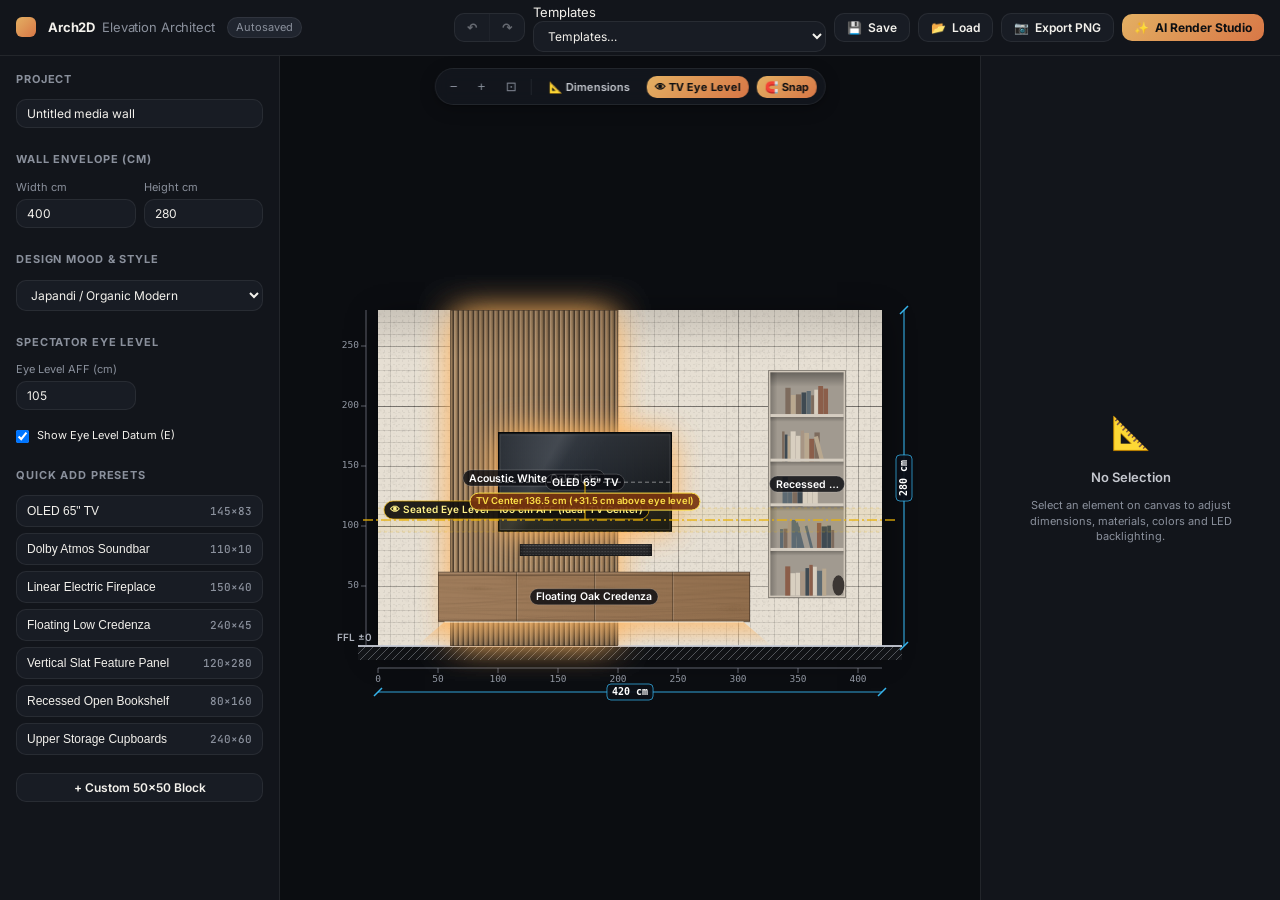
==== dev.html @ 0e6c55e5 "Initial commit: Media Wall Planner & AI Render Studio" ====
<!DOCTYPE html>
<html lang="en">
<head>
  <meta charset="UTF-8" />
  <meta name="viewport" content="width=device-width, initial-scale=1, viewport-fit=cover" />
  <title>Arch2D Elevation Architect — Media Wall Planner &amp; AI Render Studio</title>
  <meta name="description" content="Draft true-to-scale 2D elevations of media walls, cabinetry and shelving, apply architectural textures, export 2000px+ reference PNGs and generate AI renders from structured prompts." />
  <meta name="theme-color" content="#0b0d11" />
  <link rel="preconnect" href="https://fonts.googleapis.com" />
  <link rel="preconnect" href="https://fonts.gstatic.com" crossorigin />
  <link href="https://fonts.googleapis.com/css2?family=Inter:wght@400;500;600;700&family=JetBrains+Mono:wght@500&display=swap" rel="stylesheet" />
  <link rel="stylesheet" href="src/tokens.css" />
  <link rel="stylesheet" href="src/ui.css" />
  <link rel="stylesheet" href="src/studio.css" />
</head>
<body>
  <div class="app" id="app">
    <header class="app-header" id="app-header">
      <div class="brand">
        <button class="icon-btn only-mobile" id="btn-toggle-left" aria-label="Toggle setup panel">☰</button>
        <div class="brand-mark" aria-hidden="true"></div>
        <h1 class="brand-title">Arch2D <span>Elevation Architect</span></h1>
        <span class="badge" id="badge-dirty" title="Autosaved to this browser">Autosaved</span>
      </div>
      <nav class="header-actions" aria-label="Project actions">
        <div class="btn-group">
          <button class="btn ghost" id="btn-undo" title="Undo (Ctrl/Cmd+Z)" aria-label="Undo">↶</button>
          <button class="btn ghost" id="btn-redo" title="Redo (Ctrl/Cmd+Shift+Z)" aria-label="Redo">↷</button>
        </div>
        <label class="select-wrap" for="select-template">
          <span class="sr-only">Templates</span>
          <select id="select-template" class="select">
            <option value="">Templates…</option>
          </select>
        </label>
        <button class="btn" id="btn-save" title="Save project (Ctrl/Cmd+S)">💾 <span class="hide-sm">Save</span></button>
        <button class="btn" id="btn-load" title="Load project">📂 <span class="hide-sm">Load</span></button>
        <input type="file" id="input-load" accept=".json,.arch2d.json,application/json" hidden />
        <button class="btn" id="btn-export" title="Export 2000px+ reference PNG">📷 <span class="hide-sm">Export PNG</span></button>
        <button class="btn primary" id="btn-studio" title="AI Render &amp; Prompt Studio">✨ <span class="hide-sm">AI Render Studio</span></button>
      </nav>
    </header>

    <aside class="sidebar sidebar-left" id="sidebar-left" aria-label="Wall and setup"></aside>

    <main class="stage" id="stage">
      <div class="stage-toolbar" id="stage-toolbar"></div>
      <div class="canvas-host" id="canvas-host"></div>
      <div class="stage-hint" id="stage-hint"></div>
    </main>

    <aside class="sidebar sidebar-right" id="sidebar-right" aria-label="Element inspector"></aside>
  </div>

  <div class="toast-stack" id="toast-stack" aria-live="polite"></div>

  <!-- Load order is part of the contract (CONTRACTS.md). build.sh inlines these. -->
  <script src="src/00-namespace.js"></script>
  <script src="src/01-bus.js"></script>
  <script src="src/02-vocab.js"></script>
  <script src="src/state.js"></script>
  <script src="src/persistence.js"></script>
  <script src="src/textures.js"></script>
  <script src="src/render.js"></script>
  <script src="src/export.js"></script>
  <script src="src/canvas.js"></script>
  <script src="src/input.js"></script>
  <script src="src/templates.js"></script>
  <script src="src/prompt.js"></script>
  <script src="src/providers.js"></script>
  <script src="src/studio.js"></script>
  <script src="src/ui.js"></script>
  <script src="src/main.js"></script>
</body>
</html>
---- src/tokens.css ----
/* Arch2D — design tokens (Phase 0). */
:root {
  /* Surfaces */
  --bg-0: #0b0d11;
  --bg-1: #12151b;
  --bg-2: #181c24;
  --bg-3: #20252f;
  --glass: rgba(22, 26, 34, 0.72);
  --glass-strong: rgba(18, 21, 28, 0.9);
  --line: rgba(255, 255, 255, 0.07);
  --line-strong: rgba(255, 255, 255, 0.14);

  /* Text */
  --text-0: #f3f1ec;
  --text-1: #c4c7ce;
  --text-2: #8a909c;
  --text-3: #5d636f;

  /* Accents */
  --brass: hsl(36, 58%, 62%);
  --brass-strong: hsl(34, 70%, 55%);
  --brass-soft: hsla(36, 58%, 62%, 0.14);
  --cyan: hsl(190, 85%, 60%);
  --cyan-soft: hsla(190, 85%, 60%, 0.16);
  --danger: hsl(4, 72%, 62%);
  --danger-soft: hsla(4, 72%, 62%, 0.14);
  --success: hsl(150, 50%, 55%);

  --grad-brand: linear-gradient(135deg, hsl(36, 70%, 64%) 0%, hsl(20, 65%, 56%) 100%);
  --grad-panel: linear-gradient(180deg, rgba(255, 255, 255, 0.03) 0%, rgba(255, 255, 255, 0) 100%);

  /* Type */
  --font: 'Inter', -apple-system, BlinkMacSystemFont, 'Segoe UI', Roboto, sans-serif;
  --font-mono: 'JetBrains Mono', ui-monospace, SFMono-Regular, Menlo, monospace;
  --fs-xs: 11px;
  --fs-sm: 12px;
  --fs-md: 13px;
  --fs-lg: 15px;
  --fs-xl: 18px;

  /* Spacing & shape */
  --sp-1: 4px;
  --sp-2: 8px;
  --sp-3: 12px;
  --sp-4: 16px;
  --sp-5: 24px;
  --sp-6: 32px;
  --r-sm: 6px;
  --r-md: 10px;
  --r-lg: 14px;
  --r-xl: 20px;

  --shadow-1: 0 1px 2px rgba(0, 0, 0, 0.3), 0 4px 16px rgba(0, 0, 0, 0.25);
  --shadow-2: 0 10px 40px rgba(0, 0, 0, 0.45);
  --ring: 0 0 0 2px hsla(36, 58%, 62%, 0.45);

  --ease: cubic-bezier(0.2, 0.8, 0.2, 1);
  --t-fast: 120ms;
  --t-med: 220ms;

  --header-h: 56px;
  --sidebar-w: 280px;
  --inspector-w: 300px;
}
---- src/ui.css ----
/* Arch2D — WS4: UI Shell, sidebars, forms, and inspector CSS */
*, *::before, *::after {
  box-sizing: border-box;
  margin: 0;
  padding: 0;
}
html, body {
  width: 100%;
  height: 100%;
  overflow: hidden;
  background: var(--bg-0);
  color: var(--text-0);
  font-family: var(--font);
  font-size: var(--fs-md);
  line-height: 1.4;
  -webkit-font-smoothing: antialiased;
}

/* App container */
.app {
  display: grid;
  grid-template-rows: var(--header-h) 1fr;
  grid-template-columns: var(--sidebar-w) 1fr var(--inspector-w);
  grid-template-areas:
    "header header header"
    "left   stage  right";
  width: 100vw;
  height: 100vh;
  overflow: hidden;
}

/* Header */
.app-header {
  grid-area: header;
  background: var(--bg-1);
  border-bottom: 1px solid var(--line);
  display: flex;
  align-items: center;
  justify-content: space-between;
  padding: 0 var(--sp-4);
  z-index: 100;
}
.brand {
  display: flex;
  align-items: center;
  gap: var(--sp-3);
}
.brand-mark {
  width: 20px;
  height: 20px;
  border-radius: var(--r-sm);
  background: var(--grad-brand);
}
.brand-title {
  font-size: var(--fs-md);
  font-weight: 700;
  color: var(--text-0);
  letter-spacing: -0.01em;
}
.brand-title span {
  font-weight: 400;
  color: var(--text-2);
  margin-left: 4px;
}
.badge {
  font-size: var(--fs-xs);
  padding: 2px 8px;
  border-radius: 12px;
  background: var(--bg-3);
  color: var(--text-2);
  border: 1px solid var(--line);
}
.header-actions {
  display: flex;
  align-items: center;
  gap: var(--sp-2);
}

/* Buttons and Controls */
.btn {
  display: inline-flex;
  align-items: center;
  gap: 6px;
  padding: 6px 12px;
  background: var(--bg-2);
  border: 1px solid var(--line);
  border-radius: var(--r-md);
  color: var(--text-0);
  font-family: var(--font);
  font-size: var(--fs-sm);
  font-weight: 600;
  cursor: pointer;
  transition: all var(--t-fast) var(--ease);
  text-decoration: none;
  white-space: nowrap;
}
.btn:hover:not(:disabled) {
  background: var(--bg-3);
  border-color: var(--line-strong);
}
.btn:disabled {
  opacity: 0.45;
  cursor: not-allowed;
}
.btn.primary {
  background: var(--grad-brand);
  color: #0d0f12;
  border: none;
  font-weight: 700;
}
.btn.primary:hover:not(:disabled) {
  filter: brightness(1.1);
  box-shadow: 0 0 16px hsla(36, 70%, 64%, 0.35);
}
.btn.ghost {
  background: none;
  border-color: transparent;
  color: var(--text-1);
}
.btn.ghost:hover:not(:disabled) {
  background: var(--bg-2);
  color: var(--text-0);
}
.btn.danger {
  color: var(--danger);
  border-color: var(--danger-soft);
}
.btn.danger:hover:not(:disabled) {
  background: var(--danger-soft);
}
.btn.sm {
  padding: 4px 8px;
  font-size: var(--fs-xs);
}
.btn-group {
  display: inline-flex;
  border-radius: var(--r-md);
  background: var(--bg-2);
  border: 1px solid var(--line);
}
.btn-group .btn {
  border: none;
  border-radius: 0;
}
.btn-group .btn:not(:last-child) {
  border-right: 1px solid var(--line);
}

.icon-btn {
  background: none;
  border: none;
  color: var(--text-2);
  padding: 6px;
  border-radius: var(--r-sm);
  cursor: pointer;
  display: flex;
  align-items: center;
  justify-content: center;
}
.icon-btn:hover {
  color: var(--text-0);
  background: var(--bg-3);
}

/* Inputs & Selects */
.input, .select {
  width: 100%;
  padding: 6px 10px;
  background: var(--bg-2);
  border: 1px solid var(--line);
  border-radius: var(--r-md);
  color: var(--text-0);
  font-family: var(--font);
  font-size: var(--fs-sm);
  transition: border-color var(--t-fast);
}
.input:focus, .select:focus {
  outline: none;
  border-color: var(--brass);
  box-shadow: var(--ring);
}
.select-wrap {
  position: relative;
  display: inline-block;
}

/* Sidebars */
.sidebar {
  background: var(--bg-1);
  border-color: var(--line);
  overflow-y: auto;
  padding: var(--sp-4);
  display: flex;
  flex-direction: column;
  gap: var(--sp-5);
}
.sidebar-left {
  grid-area: left;
  border-right: 1px solid var(--line);
}
.sidebar-right {
  grid-area: right;
  border-left: 1px solid var(--line);
}

.sidebar-section {
  display: flex;
  flex-direction: column;
  gap: var(--sp-3);
}
.section-heading {
  font-size: var(--fs-xs);
  font-weight: 700;
  text-transform: uppercase;
  letter-spacing: 0.08em;
  color: var(--text-2);
}

/* Form layouts */
.form-row {
  display: grid;
  grid-template-columns: 1fr 1fr;
  gap: var(--sp-2);
}
.form-field {
  display: flex;
  flex-direction: column;
  gap: 4px;
}
.form-label {
  font-size: var(--fs-xs);
  color: var(--text-2);
}

/* Presets Library Buttons */
.presets-grid {
  display: grid;
  grid-template-columns: 1fr;
  gap: 6px;
}
.preset-item-btn {
  display: flex;
  align-items: center;
  justify-content: space-between;
  padding: 8px 10px;
  background: var(--bg-2);
  border: 1px solid var(--line);
  border-radius: var(--r-md);
  color: var(--text-0);
  font-size: var(--fs-sm);
  font-weight: 500;
  cursor: pointer;
  transition: all var(--t-fast);
  text-align: left;
}
.preset-item-btn:hover {
  background: var(--bg-3);
  border-color: var(--brass);
}
.preset-dims {
  font-size: var(--fs-xs);
  color: var(--text-2);
  font-family: var(--font-mono);
}

/* Texture Selector Grid */
.texture-picker-grid {
  display: grid;
  grid-template-columns: repeat(3, 1fr);
  gap: 6px;
}
.texture-tile {
  padding: 8px 4px;
  background: var(--bg-2);
  border: 1px solid var(--line);
  border-radius: var(--r-md);
  color: var(--text-1);
  font-size: var(--fs-xs);
  text-align: center;
  cursor: pointer;
  transition: all var(--t-fast);
}
.texture-tile:hover {
  border-color: var(--brass);
  color: var(--text-0);
}
.texture-tile.active {
  border-color: var(--brass-strong);
  background: var(--brass-soft);
  color: var(--brass-strong);
  font-weight: 600;
}

/* Stage Area & Canvas */
.stage {
  grid-area: stage;
  position: relative;
  background: var(--bg-0);
  overflow: hidden;
  display: flex;
  flex-direction: column;
}
.stage-toolbar {
  position: absolute;
  top: var(--sp-3);
  left: 50%;
  transform: translateX(-50%);
  z-index: 10;
  display: flex;
  align-items: center;
  gap: var(--sp-2);
  background: var(--glass);
  backdrop-filter: blur(8px);
  padding: 4px 8px;
  border-radius: var(--r-xl);
  border: 1px solid var(--line);
  box-shadow: var(--shadow-1);
}
.canvas-host {
  width: 100%;
  height: 100%;
  position: relative;
}
.stage-hint {
  position: absolute;
  bottom: var(--sp-3);
  left: 50%;
  transform: translateX(-50%);
  font-size: var(--fs-xs);
  color: var(--text-3);
  pointer-events: none;
}

/* Toast notifications */
.toast-stack {
  position: fixed;
  bottom: var(--sp-5);
  right: var(--sp-5);
  display: flex;
  flex-direction: column;
  gap: var(--sp-2);
  z-index: 2000;
  pointer-events: none;
}
.toast {
  padding: 10px 16px;
  background: var(--bg-2);
  border: 1px solid var(--line-strong);
  border-radius: var(--r-md);
  box-shadow: var(--shadow-2);
  font-size: var(--fs-sm);
  color: var(--text-0);
  pointer-events: auto;
  animation: toastIn var(--t-fast) var(--ease);
}
.toast.success { border-color: var(--success); color: var(--success); }
.toast.error { border-color: var(--danger); color: var(--danger); }
.toast.info { border-color: var(--cyan); }
@keyframes toastIn {
  from { transform: translateY(12px); opacity: 0; }
  to { transform: translateY(0); opacity: 1; }
}

/* Responsive collapse for mobile & tablets */
.only-mobile { display: none; }
@media (max-width: 900px) {
  .app {
    grid-template-columns: var(--sidebar-w) 1fr;
    grid-template-areas:
      "header header"
      "left   stage";
  }
  .sidebar-right {
    position: fixed;
    right: 0;
    top: var(--header-h);
    bottom: 0;
    width: 320px;
    z-index: 90;
    box-shadow: var(--shadow-2);
    transform: translateX(100%);
    transition: transform var(--t-med) var(--ease);
  }
  .sidebar-right.open {
    transform: translateX(0);
  }
  .hide-sm { display: none; }
}
@media (max-width: 680px) {
  .only-mobile { display: inline-flex; }
  .app {
    grid-template-columns: 1fr;
    grid-template-areas:
      "header"
      "stage";
  }
  .sidebar-left {
    position: fixed;
    left: 0;
    top: var(--header-h);
    bottom: 0;
    width: 290px;
    z-index: 95;
    box-shadow: var(--shadow-2);
    transform: translateX(-100%);
    transition: transform var(--t-med) var(--ease);
  }
  .sidebar-left.open {
    transform: translateX(0);
  }
}
---- src/studio.css ----
/* Arch2D — WS6: AI Render & Prompt Studio modal styles */
.modal-backdrop {
  position: fixed;
  inset: 0;
  background: rgba(4, 6, 9, 0.82);
  backdrop-filter: blur(12px);
  -webkit-backdrop-filter: blur(12px);
  z-index: 1000;
  display: flex;
  align-items: center;
  justify-content: center;
  padding: var(--sp-4);
  opacity: 0;
  pointer-events: none;
  transition: opacity var(--t-med) var(--ease);
}
.modal-backdrop.open {
  opacity: 1;
  pointer-events: auto;
}

.studio-modal {
  width: 100%;
  max-width: 1140px;
  height: 90vh;
  max-height: 820px;
  background: var(--bg-1);
  border: 1px solid var(--line-strong);
  border-radius: var(--r-xl);
  box-shadow: var(--shadow-2);
  display: flex;
  flex-direction: column;
  overflow: hidden;
  animation: modalPop var(--t-med) var(--ease);
}
@keyframes modalPop {
  from { transform: scale(0.97) translateY(10px); }
  to { transform: scale(1) translateY(0); }
}

.studio-header {
  height: 60px;
  padding: 0 var(--sp-5);
  display: flex;
  align-items: center;
  justify-content: space-between;
  border-bottom: 1px solid var(--line);
  background: var(--bg-2);
}
.studio-title {
  display: flex;
  align-items: center;
  gap: var(--sp-3);
  font-size: var(--fs-lg);
  font-weight: 700;
  color: var(--text-0);
}
.studio-tabs {
  display: flex;
  gap: var(--sp-2);
}
.studio-tab {
  background: none;
  border: none;
  color: var(--text-2);
  padding: var(--sp-2) var(--sp-3);
  border-radius: var(--r-md);
  font-size: var(--fs-md);
  font-weight: 600;
  cursor: pointer;
  transition: all var(--t-fast);
}
.studio-tab:hover {
  color: var(--text-0);
  background: var(--bg-3);
}
.studio-tab.active {
  color: var(--brass-strong);
  background: var(--brass-soft);
}

.studio-body {
  flex: 1;
  display: flex;
  overflow: hidden;
}

/* Two-column layout in Studio */
.studio-col-left {
  flex: 1.1;
  padding: var(--sp-5);
  display: flex;
  flex-direction: column;
  gap: var(--sp-4);
  overflow-y: auto;
  border-right: 1px solid var(--line);
}
.studio-col-right {
  flex: 0.9;
  padding: var(--sp-5);
  display: flex;
  flex-direction: column;
  gap: var(--sp-4);
  overflow-y: auto;
  background: var(--bg-0);
}

.studio-section-title {
  font-size: var(--fs-xs);
  text-transform: uppercase;
  letter-spacing: 0.08em;
  font-weight: 700;
  color: var(--text-2);
  margin-bottom: var(--sp-1);
}

.prompt-textarea {
  width: 100%;
  height: 180px;
  padding: var(--sp-3);
  background: var(--bg-2);
  border: 1px solid var(--line);
  border-radius: var(--r-md);
  color: var(--text-0);
  font-family: var(--font);
  font-size: var(--fs-md);
  line-height: 1.5;
  resize: vertical;
  transition: border-color var(--t-fast);
}
.prompt-textarea:focus {
  outline: none;
  border-color: var(--brass);
  box-shadow: var(--ring);
}

.studio-tip-banner {
  display: flex;
  align-items: flex-start;
  gap: var(--sp-2);
  padding: 10px 14px;
  background: rgba(200, 161, 101, 0.08);
  border: 1px solid rgba(200, 161, 101, 0.25);
  border-radius: var(--r-md);
  font-size: var(--fs-xs);
  color: var(--text-1);
  line-height: 1.45;
}
.studio-action-row {
  display: flex;
  flex-wrap: wrap;
  gap: 8px;
  align-items: center;
}

.chip-group {
  display: flex;
  flex-direction: column;
  gap: var(--sp-2);
}
.chip-row {
  display: flex;
  flex-wrap: wrap;
  gap: var(--sp-2);
}
.chip-btn {
  background: var(--bg-2);
  border: 1px solid var(--line);
  color: var(--text-1);
  padding: 4px 10px;
  border-radius: 20px;
  font-size: var(--fs-xs);
  cursor: pointer;
  transition: all var(--t-fast);
}
.chip-btn:hover {
  border-color: var(--brass);
  color: var(--text-0);
}
.chip-btn.active {
  background: var(--brass-soft);
  border-color: var(--brass-strong);
  color: var(--brass-strong);
}

/* Provider selector cards */
.provider-cards {
  display: grid;
  grid-template-columns: 1fr 1fr;
  gap: var(--sp-2);
}
.provider-card {
  padding: var(--sp-3);
  background: var(--bg-2);
  border: 1px solid var(--line);
  border-radius: var(--r-md);
  cursor: pointer;
  transition: all var(--t-fast);
  text-align: left;
}
.provider-card:hover {
  border-color: var(--line-strong);
}
.provider-card.active {
  border-color: var(--brass);
  background: var(--brass-soft);
}
.provider-card-name {
  font-weight: 600;
  font-size: var(--fs-md);
  color: var(--text-0);
}
.provider-card-sub {
  font-size: var(--fs-xs);
  color: var(--text-2);
  margin-top: 2px;
}

.provider-config-box {
  background: var(--bg-2);
  border: 1px solid var(--line);
  border-radius: var(--r-md);
  padding: var(--sp-4);
  display: flex;
  flex-direction: column;
  gap: var(--sp-3);
}

/* Render preview & comparison */
.render-preview-box {
  flex: 1;
  min-height: 280px;
  background: var(--bg-1);
  border: 1px solid var(--line);
  border-radius: var(--r-lg);
  display: flex;
  align-items: center;
  justify-content: center;
  position: relative;
  overflow: hidden;
}
.render-preview-img {
  max-width: 100%;
  max-height: 100%;
  object-fit: contain;
  display: block;
}

/* Split slider comparison */
.split-viewer {
  position: relative;
  width: 100%;
  height: 100%;
  overflow: hidden;
  user-select: none;
}
.split-img-cad, .split-img-render {
  position: absolute;
  top: 0;
  left: 0;
  width: 100%;
  height: 100%;
  object-fit: cover;
}
.split-img-cad {
  background: #ffffff;
}
.split-overlay {
  position: absolute;
  top: 0;
  left: 0;
  height: 100%;
  overflow: hidden;
}
.split-handle {
  position: absolute;
  top: 0;
  bottom: 0;
  width: 3px;
  background: var(--brass-strong);
  cursor: ew-resize;
}
.split-handle::after {
  content: '◂ ▸';
  position: absolute;
  top: 50%;
  left: 50%;
  transform: translate(-50%, -50%);
  background: var(--bg-0);
  border: 1px solid var(--brass);
  color: var(--brass);
  font-size: 10px;
  padding: 3px 6px;
  border-radius: 10px;
}

/* Security notice banner */
.security-note {
  font-size: var(--fs-xs);
  color: var(--text-2);
  background: rgba(255, 255, 255, 0.03);
  padding: var(--sp-2) var(--sp-3);
  border-radius: var(--r-sm);
  border-left: 2px solid var(--brass);
  line-height: 1.4;
}

.gallery-grid {
  display: grid;
  grid-template-columns: repeat(auto-fill, minmax(130px, 1fr));
  gap: var(--sp-2);
  margin-top: var(--sp-2);
}
.gallery-thumb {
  aspect-ratio: 16/9;
  border-radius: var(--r-md);
  border: 1px solid var(--line);
  overflow: hidden;
  cursor: pointer;
  position: relative;
  transition: all var(--t-fast);
}
.gallery-thumb:hover {
  border-color: var(--brass);
  transform: translateY(-2px);
}
.gallery-thumb img {
  width: 100%;
  height: 100%;
  object-fit: cover;
}
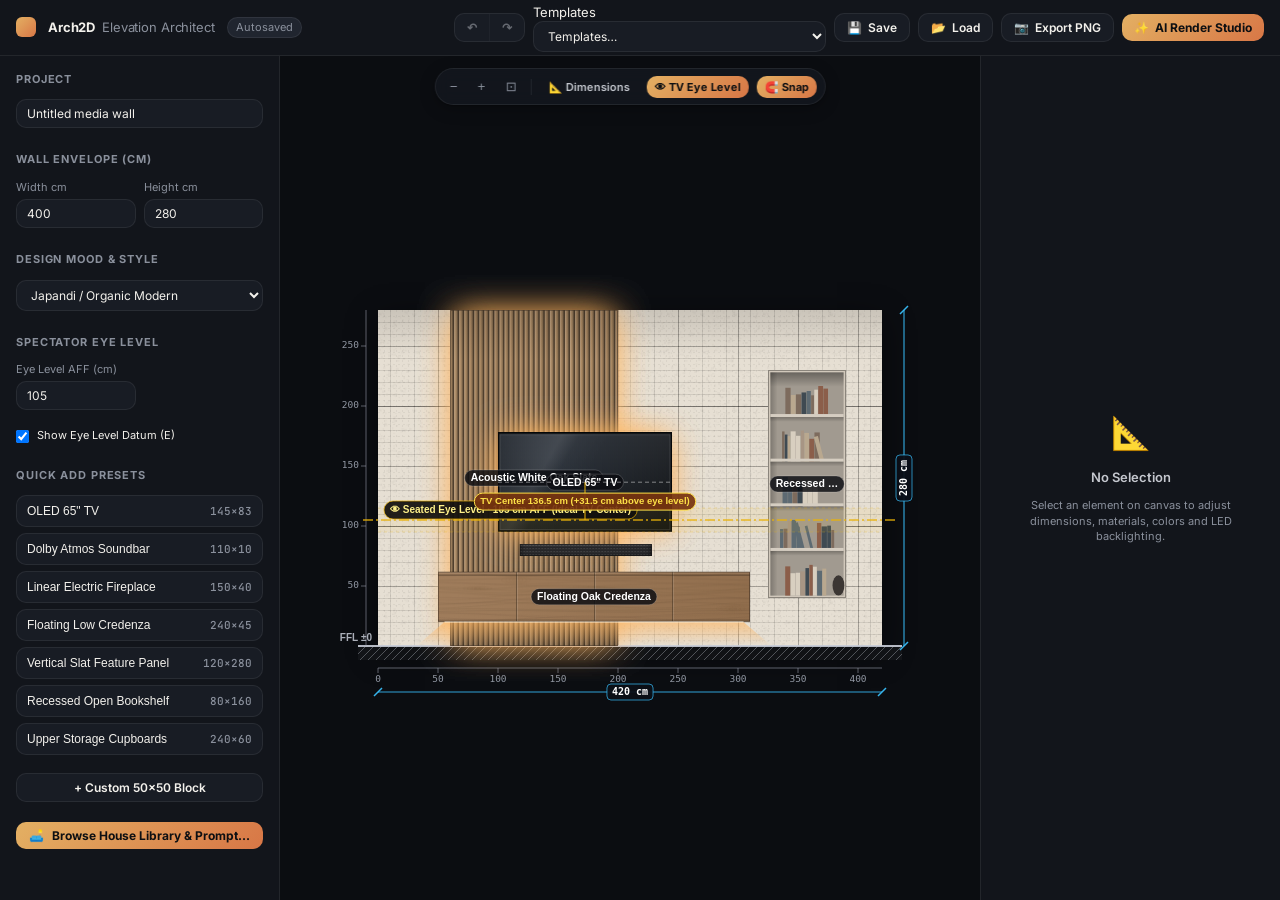
==== commit 570018dd: "feat: add item library and custom prompt modal with catalog support" ====
--- a/dev.html
+++ b/dev.html
@@ -12,6 +12,7 @@
   <link rel="stylesheet" href="src/tokens.css" />
   <link rel="stylesheet" href="src/ui.css" />
   <link rel="stylesheet" href="src/studio.css" />
+  <link rel="stylesheet" href="src/library.css" />
 </head>
 <body>
   <div class="app" id="app">
@@ -69,6 +70,7 @@
   <script src="src/prompt.js"></script>
   <script src="src/providers.js"></script>
   <script src="src/studio.js"></script>
+  <script src="src/library.js"></script>
   <script src="src/ui.js"></script>
   <script src="src/main.js"></script>
 </body>
--- a/src/library.css
+++ b/src/library.css
@@ -0,0 +1,635 @@
+/* Arch2D — House Item Library & Custom Prompt modal styles */
+
+.library-modal {
+  width: 100%;
+  max-width: 1100px;
+  height: 88vh;
+  max-height: 840px;
+  background: var(--bg-1);
+  border: 1px solid var(--line-strong);
+  border-radius: var(--r-xl);
+  box-shadow: var(--shadow-2);
+  display: flex;
+  flex-direction: column;
+  overflow: hidden;
+  animation: modalPop var(--t-med) var(--ease);
+}
+
+.library-header {
+  height: 64px;
+  padding: 0 var(--sp-5);
+  display: flex;
+  align-items: center;
+  justify-content: space-between;
+  border-bottom: 1px solid var(--line);
+  background: var(--bg-2);
+  flex-shrink: 0;
+}
+
+.library-title-group {
+  display: flex;
+  align-items: center;
+  gap: var(--sp-3);
+}
+
+.library-title {
+  display: flex;
+  align-items: center;
+  gap: var(--sp-2);
+  font-size: var(--fs-lg);
+  font-weight: 700;
+  color: var(--text-0);
+  margin: 0;
+}
+
+.library-subtitle {
+  font-size: var(--fs-xs);
+  color: var(--text-2);
+}
+
+.library-nav-tabs {
+  display: flex;
+  background: var(--bg-1);
+  padding: 3px;
+  border-radius: var(--r-md);
+  border: 1px solid var(--line);
+  gap: 2px;
+}
+
+.library-tab-btn {
+  padding: 6px 14px;
+  border-radius: var(--r-sm);
+  font-size: var(--fs-sm);
+  font-weight: 600;
+  color: var(--text-2);
+  background: transparent;
+  border: none;
+  cursor: pointer;
+  transition: all var(--t-fast) var(--ease);
+  display: flex;
+  align-items: center;
+  gap: 6px;
+}
+
+.library-tab-btn:hover {
+  color: var(--text-0);
+  background: rgba(255, 255, 255, 0.05);
+}
+
+.library-tab-btn.active {
+  color: var(--text-0);
+  background: var(--bg-3);
+  box-shadow: var(--shadow-1);
+}
+
+.library-body {
+  flex: 1;
+  display: flex;
+  flex-direction: column;
+  overflow: hidden;
+  position: relative;
+  background: var(--bg-0);
+}
+
+/* ---------- Browse Tab ---------- */
+.library-browse-view {
+  flex: 1;
+  display: flex;
+  flex-direction: column;
+  overflow: hidden;
+}
+
+.library-controls-bar {
+  padding: var(--sp-3) var(--sp-5);
+  background: var(--bg-1);
+  border-bottom: 1px solid var(--line);
+  display: flex;
+  flex-direction: column;
+  gap: var(--sp-3);
+  flex-shrink: 0;
+}
+
+.library-search-row {
+  display: flex;
+  gap: var(--sp-3);
+  align-items: center;
+}
+
+.library-search-input-wrap {
+  position: relative;
+  flex: 1;
+}
+
+.library-search-icon {
+  position: absolute;
+  left: 12px;
+  top: 50%;
+  transform: translateY(-50%);
+  font-size: var(--fs-md);
+  color: var(--text-3);
+  pointer-events: none;
+}
+
+.library-search-input {
+  width: 100%;
+  height: 38px;
+  padding: 0 36px 0 36px;
+  background: var(--bg-2);
+  border: 1px solid var(--line-strong);
+  border-radius: var(--r-md);
+  color: var(--text-0);
+  font-family: var(--font);
+  font-size: var(--fs-sm);
+  outline: none;
+  transition: border-color var(--t-fast);
+}
+
+.library-search-input:focus {
+  border-color: var(--brass);
+  box-shadow: var(--ring);
+}
+
+.library-search-clear {
+  position: absolute;
+  right: 10px;
+  top: 50%;
+  transform: translateY(-50%);
+  background: none;
+  border: none;
+  color: var(--text-2);
+  cursor: pointer;
+  padding: 4px;
+  border-radius: 50%;
+  font-size: var(--fs-xs);
+  display: none;
+}
+
+.library-search-clear.visible {
+  display: block;
+}
+
+.library-count-badge {
+  font-size: var(--fs-xs);
+  font-family: var(--font-mono);
+  color: var(--text-2);
+  background: var(--bg-2);
+  padding: 4px 10px;
+  border-radius: var(--r-sm);
+  border: 1px solid var(--line);
+  white-space: nowrap;
+}
+
+.library-category-pills {
+  display: flex;
+  gap: 6px;
+  overflow-x: auto;
+  padding-bottom: 2px;
+  scrollbar-width: thin;
+}
+
+.library-category-pills::-webkit-scrollbar {
+  height: 4px;
+}
+.library-category-pills::-webkit-scrollbar-thumb {
+  background: var(--line-strong);
+  border-radius: 4px;
+}
+
+.category-pill {
+  padding: 4px 12px;
+  border-radius: 999px;
+  font-size: var(--fs-xs);
+  font-weight: 500;
+  color: var(--text-2);
+  background: var(--bg-2);
+  border: 1px solid var(--line);
+  cursor: pointer;
+  white-space: nowrap;
+  transition: all var(--t-fast) var(--ease);
+  display: flex;
+  align-items: center;
+  gap: 5px;
+}
+
+.category-pill:hover {
+  color: var(--text-0);
+  background: var(--bg-3);
+  border-color: var(--line-strong);
+}
+
+.category-pill.active {
+  color: var(--bg-0);
+  background: var(--brass);
+  border-color: var(--brass-strong);
+  font-weight: 600;
+}
+
+/* Quick Add banner when typing custom query with dimensions */
+.library-quick-add-banner {
+  margin: var(--sp-3) var(--sp-5) 0;
+  padding: var(--sp-3) var(--sp-4);
+  background: hsla(36, 58%, 62%, 0.12);
+  border: 1px solid hsla(36, 58%, 62%, 0.35);
+  border-radius: var(--r-md);
+  display: flex;
+  align-items: center;
+  justify-content: space-between;
+  gap: var(--sp-3);
+}
+
+.quick-add-info {
+  display: flex;
+  align-items: center;
+  gap: 10px;
+}
+
+.quick-add-title {
+  font-size: var(--fs-sm);
+  font-weight: 600;
+  color: var(--text-0);
+}
+
+.quick-add-dims {
+  font-size: var(--fs-xs);
+  color: var(--brass);
+  font-family: var(--font-mono);
+}
+
+/* Item Grid */
+.library-items-scroll {
+  flex: 1;
+  overflow-y: auto;
+  padding: var(--sp-4) var(--sp-5);
+}
+
+.library-items-grid {
+  display: grid;
+  grid-template-columns: repeat(auto-fill, minmax(240px, 1fr));
+  gap: var(--sp-3);
+}
+
+.library-card {
+  background: var(--bg-1);
+  border: 1px solid var(--line);
+  border-radius: var(--r-md);
+  padding: var(--sp-3);
+  display: flex;
+  flex-direction: column;
+  gap: 10px;
+  transition: all var(--t-fast) var(--ease);
+  position: relative;
+  overflow: hidden;
+}
+
+.library-card:hover {
+  border-color: var(--line-strong);
+  background: var(--bg-2);
+  transform: translateY(-2px);
+  box-shadow: var(--shadow-1);
+}
+
+.library-card-header {
+  display: flex;
+  gap: 10px;
+  align-items: flex-start;
+}
+
+.library-thumb-canvas {
+  width: 58px;
+  height: 44px;
+  border-radius: var(--r-sm);
+  border: 1px solid var(--line-strong);
+  background: var(--bg-0);
+  flex-shrink: 0;
+  box-shadow: inset 0 0 6px rgba(0, 0, 0, 0.4);
+}
+
+.library-card-info {
+  flex: 1;
+  min-width: 0;
+}
+
+.library-card-title {
+  font-size: var(--fs-sm);
+  font-weight: 600;
+  color: var(--text-0);
+  white-space: nowrap;
+  overflow: hidden;
+  text-overflow: ellipsis;
+  margin-bottom: 3px;
+}
+
+.library-card-category {
+  font-size: 10px;
+  color: var(--text-2);
+  text-transform: uppercase;
+  letter-spacing: 0.5px;
+}
+
+.library-card-meta {
+  display: flex;
+  flex-wrap: wrap;
+  gap: 4px;
+  align-items: center;
+}
+
+.library-tag-pill {
+  font-size: 10px;
+  font-family: var(--font-mono);
+  background: var(--bg-3);
+  color: var(--text-1);
+  padding: 2px 6px;
+  border-radius: var(--r-sm);
+  border: 1px solid var(--line);
+}
+
+.library-tag-pill.tag-aff {
+  color: var(--cyan);
+  border-color: var(--cyan-soft);
+}
+
+.library-tag-pill.tag-led {
+  color: var(--brass);
+  border-color: var(--brass-soft);
+}
+
+.library-card-actions {
+  display: flex;
+  gap: 6px;
+  margin-top: auto;
+}
+
+.library-add-btn {
+  flex: 1;
+  height: 28px;
+  padding: 0 10px;
+  font-size: var(--fs-xs);
+  font-weight: 600;
+  border-radius: var(--r-sm);
+  background: var(--bg-3);
+  color: var(--text-0);
+  border: 1px solid var(--line-strong);
+  cursor: pointer;
+  transition: all var(--t-fast) var(--ease);
+  display: flex;
+  align-items: center;
+  justify-content: center;
+  gap: 4px;
+}
+
+.library-add-btn:hover {
+  background: var(--brass);
+  color: var(--bg-0);
+  border-color: var(--brass-strong);
+}
+
+.library-add-btn.primary {
+  background: hsla(36, 58%, 62%, 0.18);
+  color: var(--brass);
+  border-color: var(--brass-soft);
+}
+
+.library-add-btn.primary:hover {
+  background: var(--brass);
+  color: var(--bg-0);
+}
+
+.library-empty-state {
+  display: flex;
+  flex-direction: column;
+  align-items: center;
+  justify-content: center;
+  padding: 60px 20px;
+  text-align: center;
+  color: var(--text-2);
+  gap: var(--sp-2);
+}
+
+.library-empty-icon {
+  font-size: 36px;
+  margin-bottom: 8px;
+  opacity: 0.6;
+}
+
+/* ---------- Custom Item Creator Tab ---------- */
+.library-creator-view {
+  flex: 1;
+  overflow-y: auto;
+  padding: var(--sp-5);
+  display: flex;
+  justify-content: center;
+}
+
+.creator-form-card {
+  width: 100%;
+  max-width: 820px;
+  background: var(--bg-1);
+  border: 1px solid var(--line-strong);
+  border-radius: var(--r-lg);
+  padding: var(--sp-5);
+  display: flex;
+  flex-direction: column;
+  gap: var(--sp-5);
+  box-shadow: var(--shadow-1);
+}
+
+.creator-section {
+  display: flex;
+  flex-direction: column;
+  gap: var(--sp-2);
+}
+
+.creator-label {
+  font-size: var(--fs-xs);
+  font-weight: 600;
+  text-transform: uppercase;
+  letter-spacing: 0.6px;
+  color: var(--text-2);
+}
+
+.creator-row-2 {
+  display: grid;
+  grid-template-columns: 1fr 1fr;
+  gap: var(--sp-4);
+}
+
+.creator-row-3 {
+  display: grid;
+  grid-template-columns: 1fr 1fr 1fr;
+  gap: var(--sp-3);
+}
+
+.creator-texture-grid {
+  display: grid;
+  grid-template-columns: repeat(auto-fill, minmax(130px, 1fr));
+  gap: var(--sp-2);
+}
+
+.creator-texture-opt {
+  padding: var(--sp-2) var(--sp-3);
+  background: var(--bg-2);
+  border: 1px solid var(--line);
+  border-radius: var(--r-md);
+  cursor: pointer;
+  display: flex;
+  align-items: center;
+  gap: 8px;
+  font-size: var(--fs-xs);
+  color: var(--text-1);
+  transition: all var(--t-fast);
+}
+
+.creator-texture-opt:hover {
+  background: var(--bg-3);
+  color: var(--text-0);
+  border-color: var(--line-strong);
+}
+
+.creator-texture-opt.selected {
+  background: hsla(36, 58%, 62%, 0.15);
+  border-color: var(--brass);
+  color: var(--text-0);
+  font-weight: 600;
+}
+
+.texture-chip-swatch {
+  width: 18px;
+  height: 18px;
+  border-radius: 4px;
+  border: 1px solid var(--line-strong);
+  flex-shrink: 0;
+}
+
+.creator-quick-chips {
+  display: flex;
+  flex-wrap: wrap;
+  gap: 6px;
+  margin-top: 4px;
+}
+
+.chip-btn {
+  padding: 3px 8px;
+  border-radius: var(--r-sm);
+  background: var(--bg-2);
+  border: 1px solid var(--line);
+  font-size: 11px;
+  color: var(--text-2);
+  cursor: pointer;
+  transition: all var(--t-fast);
+}
+
+.chip-btn:hover {
+  background: var(--bg-3);
+  color: var(--text-0);
+}
+
+.chip-btn.active {
+  background: hsla(190, 85%, 60%, 0.16);
+  border-color: var(--cyan);
+  color: var(--cyan);
+}
+
+/* Color swatches */
+.creator-colors-row {
+  display: flex;
+  gap: 8px;
+  align-items: center;
+  flex-wrap: wrap;
+}
+
+.color-swatch-circle {
+  width: 26px;
+  height: 26px;
+  border-radius: 50%;
+  border: 2px solid transparent;
+  cursor: pointer;
+  transition: transform var(--t-fast), border-color var(--t-fast);
+}
+
+.color-swatch-circle:hover {
+  transform: scale(1.15);
+}
+
+.color-swatch-circle.selected {
+  border-color: var(--brass);
+  box-shadow: 0 0 0 2px var(--bg-1);
+}
+
+.color-custom-input {
+  width: 32px;
+  height: 28px;
+  padding: 0;
+  border: 1px solid var(--line);
+  border-radius: var(--r-sm);
+  cursor: pointer;
+  background: transparent;
+}
+
+/* Live Preview Box */
+.creator-preview-box {
+  background: var(--bg-0);
+  border: 1px solid var(--line-strong);
+  border-radius: var(--r-md);
+  padding: var(--sp-4);
+  display: flex;
+  align-items: center;
+  justify-content: space-between;
+  gap: var(--sp-4);
+}
+
+.preview-canvas-wrap {
+  width: 140px;
+  height: 85px;
+  display: flex;
+  align-items: center;
+  justify-content: center;
+  background: repeating-linear-gradient(45deg, #12141a, #12141a 8px, #161922 8px, #161922 16px);
+  border-radius: var(--r-sm);
+  border: 1px solid var(--line);
+  padding: 4px;
+}
+
+.preview-canvas-wrap canvas {
+  max-width: 100%;
+  max-height: 100%;
+  border-radius: 2px;
+}
+
+.preview-meta {
+  flex: 1;
+  display: flex;
+  flex-direction: column;
+  gap: 4px;
+}
+
+.preview-meta-title {
+  font-size: var(--fs-md);
+  font-weight: 700;
+  color: var(--text-0);
+}
+
+.preview-meta-desc {
+  font-size: var(--fs-xs);
+  color: var(--text-2);
+}
+
+.creator-actions {
+  display: flex;
+  gap: var(--sp-3);
+  justify-content: flex-end;
+}
+
+@media (max-width: 768px) {
+  .library-modal {
+    height: 96vh;
+    border-radius: var(--r-md);
+  }
+  .creator-row-2,
+  .creator-row-3 {
+    grid-template-columns: 1fr;
+  }
+  .creator-preview-box {
+    flex-direction: column;
+    align-items: flex-start;
+  }
+}
